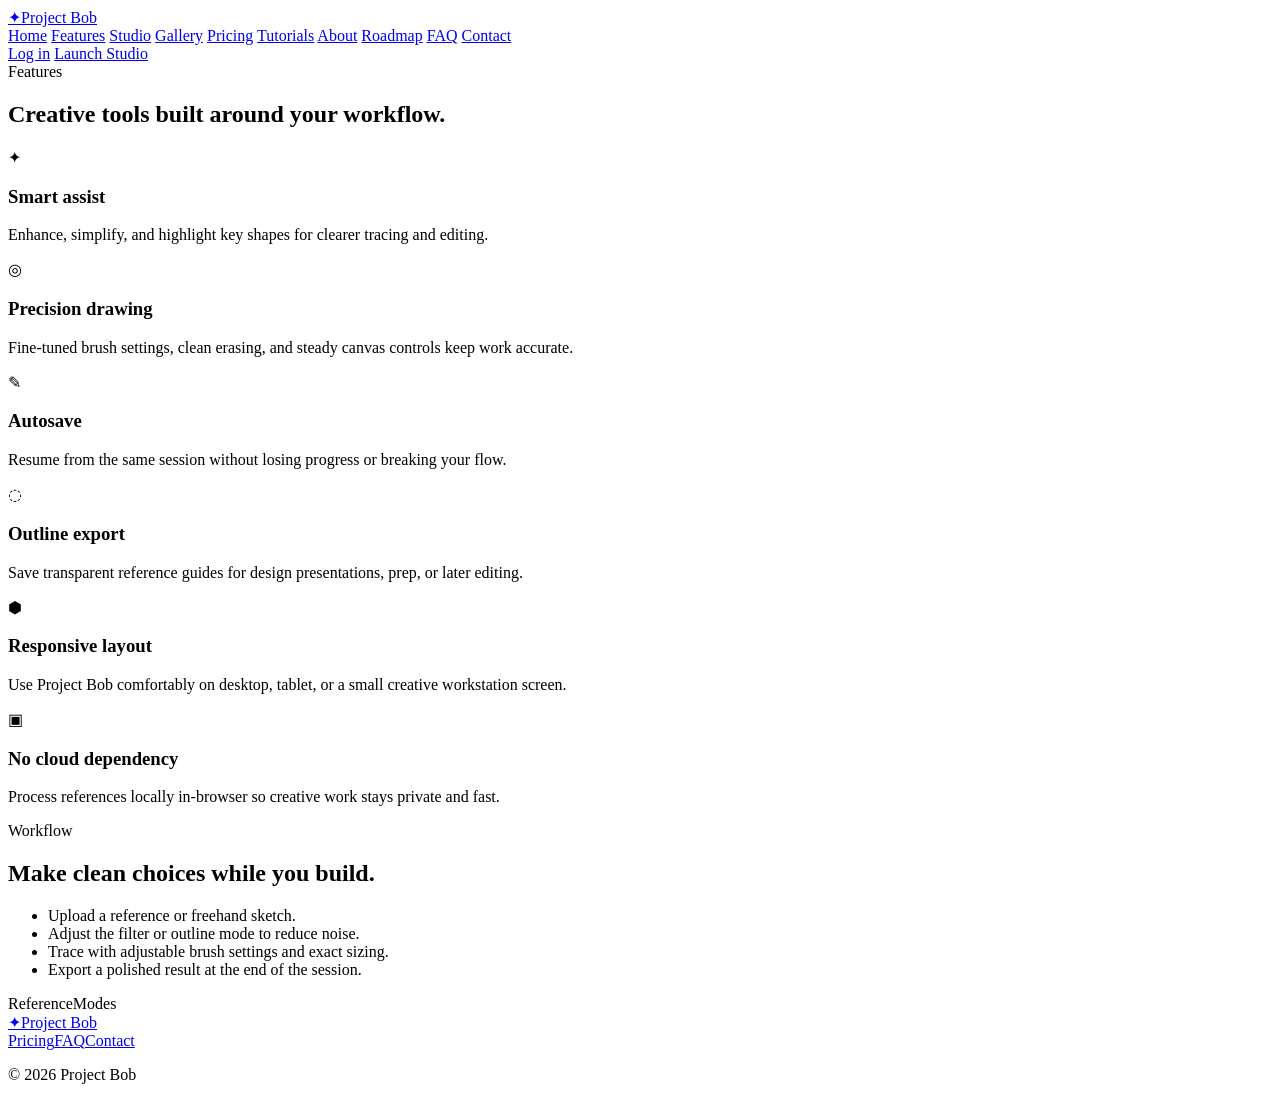
==== features.html @ 145c39c6 "Rebuild the project as a polished multi-page creative studio website and replace the broken single-p" ====
<!DOCTYPE html>
<html lang="en">
  <head>
    <meta charset="UTF-8" />
    <meta name="viewport" content="width=device-width, initial-scale=1.0" />
    <title>Features | Project Bob</title>
    <meta name="description" content="Explore the creative tools in Project Bob." />
    <link rel="preconnect" href="https://fonts.googleapis.com" />
    <link rel="preconnect" href="https://fonts.gstatic.com" crossorigin />
    <link href="https://fonts.googleapis.com/css2?family=Inter:wght@400;500;600;700;800;900&display=swap" rel="stylesheet" />
    <link rel="stylesheet" href="styles.css" />
  </head>
  <body>
    <div class="page-shell">
      <header class="site-header">
        <div class="container nav-wrap">
          <a class="brand" href="index.html"><span class="brand-mark">✦</span><span>Project Bob</span></a>
          <nav class="main-nav" aria-label="Main navigation">
            <a href="index.html">Home</a>
            <a href="features.html" class="active">Features</a>
            <a href="studio.html">Studio</a>
            <a href="gallery.html">Gallery</a>
            <a href="pricing.html">Pricing</a>
            <a href="tutorials.html">Tutorials</a>
            <a href="about.html">About</a>
            <a href="roadmap.html">Roadmap</a>
            <a href="faq.html">FAQ</a>
            <a href="contact.html">Contact</a>
          </nav>
          <div class="nav-actions">
            <a href="login.html" class="link-btn">Log in</a>
            <a href="studio.html" class="primary-btn">Launch Studio</a>
          </div>
        </div>
      </header>

      <main>
        <section class="page-hero small-hero">
          <div class="container narrow">
            <span class="eyebrow">Features</span>
            <h1>Creative tools built around your workflow.</h1>
          </div>
        </section>

        <section class="section">
          <div class="container card-grid three-up">
            <article class="info-card"><div class="icon-wrap purple">✦</div><h3>Smart assist</h3><p>Enhance, simplify, and highlight key shapes for clearer tracing and editing.</p></article>
            <article class="info-card"><div class="icon-wrap blue">◎</div><h3>Precision drawing</h3><p>Fine-tuned brush settings, clean erasing, and steady canvas controls keep work accurate.</p></article>
            <article class="info-card"><div class="icon-wrap green">✎</div><h3>Autosave</h3><p>Resume from the same session without losing progress or breaking your flow.</p></article>
            <article class="info-card"><div class="icon-wrap orange">◌</div><h3>Outline export</h3><p>Save transparent reference guides for design presentations, prep, or later editing.</p></article>
            <article class="info-card"><div class="icon-wrap pink">⬢</div><h3>Responsive layout</h3><p>Use Project Bob comfortably on desktop, tablet, or a small creative workstation screen.</p></article>
            <article class="info-card"><div class="icon-wrap gray">▣</div><h3>No cloud dependency</h3><p>Process references locally in-browser so creative work stays private and fast.</p></article>
          </div>
        </section>

        <section class="section alt-bg">
          <div class="container split-layout">
            <div>
              <span class="eyebrow">Workflow</span>
              <h2>Make clean choices while you build.</h2>
              <ul class="check-list">
                <li>Upload a reference or freehand sketch.</li>
                <li>Adjust the filter or outline mode to reduce noise.</li>
                <li>Trace with adjustable brush settings and exact sizing.</li>
                <li>Export a polished result at the end of the session.</li>
              </ul>
            </div>
            <div class="mini-showcase small-panel">
              <div class="showcase-card">
                <div class="tag-row"><span>Reference</span><span>Modes</span></div>
                <div class="mini-canvas details-demo"></div>
              </div>
            </div>
          </div>
        </section>
      </main>

      <footer class="site-footer">
        <div class="container footer-wrap">
          <div><a class="brand" href="index.html"><span class="brand-mark">✦</span><span>Project Bob</span></a></div>
          <div class="footer-links"><a href="pricing.html">Pricing</a><a href="faq.html">FAQ</a><a href="contact.html">Contact</a></div>
          <p>© 2026 Project Bob</p>
        </div>
      </footer>
    </div>
    <script src="script.js"></script>
  </body>
</html>
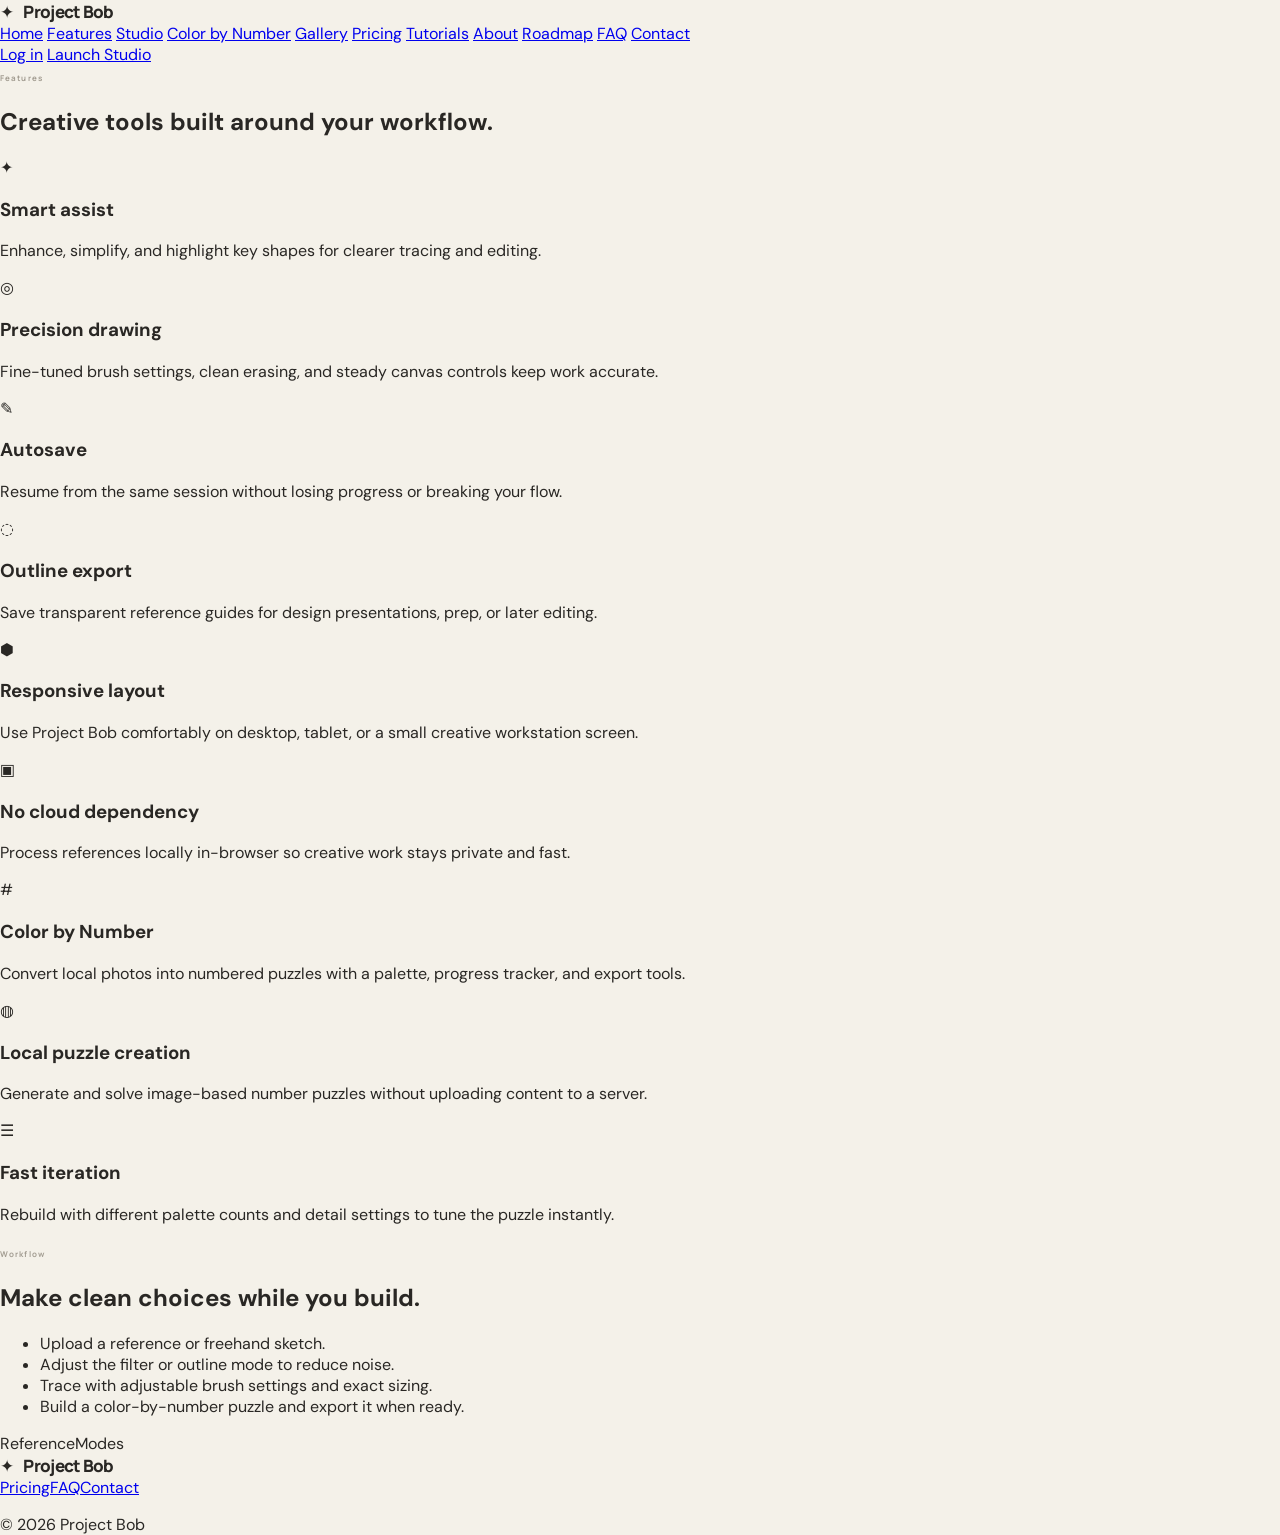
==== commit a17cf4bc: "Integrate the new color-by-number studio into the Doodle site navigation and feature set." ====
--- a/features.html
+++ b/features.html
@@ -19,6 +19,7 @@
             <a href="index.html">Home</a>
             <a href="features.html" class="active">Features</a>
             <a href="studio.html">Studio</a>
+            <a href="color-by-number.html">Color by Number</a>
             <a href="gallery.html">Gallery</a>
             <a href="pricing.html">Pricing</a>
             <a href="tutorials.html">Tutorials</a>
@@ -29,7 +30,7 @@
           </nav>
           <div class="nav-actions">
             <a href="login.html" class="link-btn">Log in</a>
-            <a href="studio.html" class="primary-btn">Launch Studio</a>
+            <a href="color-by-number.html" class="primary-btn">Launch Studio</a>
           </div>
         </div>
       </header>
@@ -50,6 +51,9 @@
             <article class="info-card"><div class="icon-wrap orange">◌</div><h3>Outline export</h3><p>Save transparent reference guides for design presentations, prep, or later editing.</p></article>
             <article class="info-card"><div class="icon-wrap pink">⬢</div><h3>Responsive layout</h3><p>Use Project Bob comfortably on desktop, tablet, or a small creative workstation screen.</p></article>
             <article class="info-card"><div class="icon-wrap gray">▣</div><h3>No cloud dependency</h3><p>Process references locally in-browser so creative work stays private and fast.</p></article>
+            <article class="info-card"><div class="icon-wrap red">#</div><h3>Color by Number</h3><p>Convert local photos into numbered puzzles with a palette, progress tracker, and export tools.</p></article>
+            <article class="info-card"><div class="icon-wrap teal">◍</div><h3>Local puzzle creation</h3><p>Generate and solve image-based number puzzles without uploading content to a server.</p></article>
+            <article class="info-card"><div class="icon-wrap mint">☰</div><h3>Fast iteration</h3><p>Rebuild with different palette counts and detail settings to tune the puzzle instantly.</p></article>
           </div>
         </section>
 
@@ -62,7 +66,7 @@
                 <li>Upload a reference or freehand sketch.</li>
                 <li>Adjust the filter or outline mode to reduce noise.</li>
                 <li>Trace with adjustable brush settings and exact sizing.</li>
-                <li>Export a polished result at the end of the session.</li>
+                <li>Build a color-by-number puzzle and export it when ready.</li>
               </ul>
             </div>
             <div class="mini-showcase small-panel">
@@ -86,139 +90,3 @@
     <script src="script.js"></script>
   </body>
 </html>
-
-
-
-
-
-
-
-
-
-
-
-
-
-
-
-
-
-
-
-
-
-
-
-
-
-
-
-
-
-
-
-
-
-
-
-
-
-
-
-
-
-
-
-
-
-
-
-
-
-
-
-
-
-
-
-
-
-
-
-
-
-
-
-
-
-
-
-
-
-
-
-
-
-
-
-
-
-
-
-
-
-
-
-
-
-
-
-
-
-
-
-
-
-
-
-
-
-
-
-
-
-
-
-
-
-
-
-
-
-
-
-
-
-
-
-
-
-
-
-
-
-
-
-
-
-
-
-
-
-
-
-
-
-
-
-
--- a/styles.css
+++ b/styles.css
@@ -0,0 +1,5 @@
+@import url('https://fonts.googleapis.com/css2?family=DM+Sans:wght@400;500;600;700&family=Manrope:wght@400;500;600;700;800&display=swap');
+
+:root{font-family:'DM Sans',system-ui,sans-serif;color:#292724;background:#f4f1e9;font-synthesis:none;text-rendering:optimizeLegibility;--paper:#f4f1e9;--panel:#fbfaf6;--ink:#292724;--muted:#88847a;--line:#e7e2d8;--orange:#e35d42;--dark:#282622;--green:#52856c}*{box-sizing:border-box}body{margin:0;min-width:320px;height:100dvh;overflow:hidden;background:var(--paper)}button,input,select{font:inherit}button{color:inherit}.app{height:100%;display:flex;flex-direction:column;padding:0 24px}.topbar{height:74px;display:grid;grid-template-columns:1fr 1fr 1fr;align-items:center;border-bottom:1px solid #ded9cf;flex:none}.brand{display:inline-flex;align-items:center;gap:10px;width:max-content;text-decoration:none;color:var(--ink);font:800 17px Manrope,sans-serif;letter-spacing:-.7px}.brand-icon{width:29px;height:29px;display:grid;place-items:center;background:var(--orange);color:white;border-radius:9px;font:800 17px Manrope}.top-note{display:flex;justify-content:center;align-items:center;gap:8px;color:#77736a;font-size:12px}.save-dot,.live-indicator{width:7px;height:7px;background:#67a47f;border-radius:100%}.top-actions{display:flex;justify-content:flex-end;align-items:center;gap:8px}.button{border:0;border-radius:9px;padding:10px 14px;font-weight:650;font-size:12px;cursor:pointer;transition:transform .15s,background .15s}.button:hover{transform:translateY(-1px)}.button.dark{background:var(--dark);color:white}.button.dark:hover{background:#403d37}.button.quiet{background:transparent;color:#625f58}.button.quiet:hover{background:#eae6dd}.button span{padding-left:8px}.editor{min-height:0;flex:1;display:grid;grid-template-columns:76px minmax(0,1fr) 274px;padding:18px 0 16px;gap:0}.toolrail{display:flex;flex-direction:column;align-items:center;border:1px solid #e1ddd4;border-right:0;border-radius:14px 0 0 14px;background:#f9f7f1;padding:13px 9px;gap:6px}.rail-label{color:#aaa59a;font:700 9px Manrope;letter-spacing:1px;padding:2px 0 9px}.tool-button{width:54px;height:55px;border:0;border-radius:10px;background:transparent;display:flex;flex-direction:column;align-items:center;justify-content:center;gap:3px;color:#78746b;cursor:pointer}.tool-button span{font-size:20px;line-height:20px}.tool-button small{font-size:9px;font-weight:600}.tool-button:hover{background:#efebe2;color:var(--ink)}.tool-button.selected{background:#f8e3dc;color:#c44d36}.rail-divider{width:34px;height:1px;background:#e4dfd5;margin:6px 0}.rail-spacer{flex:1}.danger-tool:hover{background:#f9e4df;color:#bd4434}.work-area{min-height:0;min-width:0;background:#eae7df;border:1px solid #e1ddd4;display:flex;flex-direction:column}.canvas-toolbar{height:50px;flex:none;display:flex;align-items:center;justify-content:space-between;padding:0 16px;background:#f9f7f1;border-bottom:1px solid #e1ddd4}.canvas-title{display:flex;align-items:center;gap:9px;font-size:11px;color:#504d46}.tiny-tag{border-radius:4px;padding:3px 5px;background:#eeece5;color:#8f8a7f;font:700 8px Manrope;letter-spacing:.6px}.canvas-actions{display:flex;align-items:center;gap:12px}.icon-button{border:1px solid #e1ddd4;background:#fffdf9;border-radius:6px;padding:5px 10px;font-size:10px;color:#68645c;cursor:pointer}.zoom-control{display:flex;align-items:center;gap:7px;font-size:11px;color:#908b80}.zoom-control input{width:72px;accent-color:var(--orange)}.zoom-control output{width:32px;text-align:right;font-size:10px;color:#625f58}.canvas-scroll{flex:1;min-height:0;overflow:auto;position:relative;background-color:#eeece5;background-image:radial-gradient(#d5d1c8 0.7px,transparent 0.7px);background-size:16px 16px}.canvas-stage{min-width:100%;min-height:100%;width:max-content;display:grid;place-items:center;padding:35px}.artboard{position:relative;width:900px;height:620px;flex:none;background:#fffefa;box-shadow:0 6px 22px #423b2d17;border-radius:3px;overflow:hidden}.artboard canvas{position:absolute;inset:0;width:100%;height:100%;display:block}.artboard #drawingCanvas{touch-action:none;cursor:crosshair}.empty-state{position:absolute;inset:0;display:flex;flex-direction:column;align-items:center;justify-content:center;text-align:center;padding:20px;background:#fffefa;color:var(--ink);pointer-events:none}.empty-state>*{pointer-events:auto}.empty-state[hidden]{display:none}.empty-icon{font-size:30px;color:var(--orange);margin-bottom:10px}.empty-state h1{font:700 21px Manrope;margin:0 0 8px;letter-spacing:-.7px}.empty-state p{color:#89847a;font-size:12px;margin:0 0 18px}.empty-state .button{pointer-events:auto}.drop-hint{margin-top:12px;font-size:10px;color:#aaa59a}.canvas-caption{position:sticky;bottom:0;display:flex;justify-content:space-between;padding:9px 13px;background:#f7f5ef;border-top:1px solid #e1ddd4;color:#989388;font-size:9px}.inspector{min-height:0;overflow:auto;border:1px solid #e1ddd4;border-left:0;border-radius:0 14px 14px 0;background:#f9f7f1;padding:20px 17px;display:flex;flex-direction:column}.inspector-heading{display:flex;justify-content:space-between;align-items:flex-start;padding-bottom:19px;border-bottom:1px solid #e6e1d7}.eyebrow{font:700 8px Manrope;letter-spacing:1.1px;color:#a39d92}.inspector-heading h2{font:700 18px Manrope;letter-spacing:-.7px;margin:5px 0 0}.sparkle{font-size:18px;color:var(--orange)}.setting-block{padding:17px 0;border-bottom:1px solid #e6e1d7}.setting-title{display:flex;justify-content:space-between;align-items:center;font-size:11px;font-weight:650;color:#514e47;margin-bottom:12px}.setting-title output,.setting-title span{font-size:10px;color:#969085;font-weight:500}.full-range{width:100%;height:4px;accent-color:var(--orange);cursor:pointer}.range-ends{display:flex;justify-content:space-between;color:#aaa59a;font-size:9px;margin-top:5px}.color-row{display:flex;align-items:center;gap:11px}.color-row input[type=color]{width:29px;height:29px;padding:2px;border-radius:8px;border:1px solid #e1ddd4;background:white;cursor:pointer}.swatches{display:flex;gap:8px}.swatch{width:19px;height:19px;background:var(--swatch);border:2px solid #f9f7f1;outline:1px solid transparent;border-radius:50%;cursor:pointer;padding:0}.swatch.active{outline-color:#a8a196}.reference-block{border-bottom:0}.upload-card{width:100%;display:flex;align-items:center;text-align:left;gap:10px;border:1px dashed #d9d3c8;border-radius:9px;padding:10px;background:#fffdf9;cursor:pointer}.upload-card:hover{border-color:var(--orange);background:#fffaf6}.upload-icon{width:28px;height:28px;display:grid;place-items:center;border-radius:7px;background:#f8e3dc;color:#c44d36;font-size:16px}.upload-card strong,.upload-card small{display:block}.upload-card strong{font-size:10px}.upload-card small{font-size:9px;color:#9c978c;margin-top:3px}.upload-arrow{margin-left:auto;color:#a9a397}.compact-title{margin:13px 0 7px}.select-label{display:block;font-size:10px;font-weight:600;color:#625f58;margin:14px 0 6px}.select-control{width:100%;background:#fffdf9;border:1px solid #e1ddd4;border-radius:7px;color:#49463f;padding:8px;font-size:10px}.helper-note{font-size:9px;line-height:1.5;color:#9b968b;margin-top:8px}.inspector-bottom{margin-top:auto;display:flex;align-items:flex-start;gap:9px;padding:12px 10px;background:#f0eee7;border-radius:9px}.privacy-icon{width:22px;height:22px;display:grid;place-items:center;background:#e4e9dc;border-radius:7px;color:#668061;font-size:13px;flex:none}.inspector-bottom strong{display:block;font-size:10px;color:#514e47}.inspector-bottom p{font-size:9px;line-height:1.4;color:#8a857a;margin:4px 0 0}.toast{position:fixed;left:50%;bottom:23px;transform:translate(-50%,10px);background:#292724;color:#fff;padding:10px 14px;border-radius:8px;font-size:11px;opacity:0;pointer-events:none;transition:.18s;z-index:10}.toast.show{opacity:1;transform:translate(-50%,0)}[hidden]{display:none!important}button:focus-visible,input:focus-visible,select:focus-visible,a:focus-visible{outline:2px solid #d9684c;outline-offset:2px}
+@media(max-width:900px){.app{padding:0 12px}.editor{grid-template-columns:62px minmax(0,1fr)}.toolrail{border-radius:14px 0 0 14px}.inspector{grid-column:1/-1;border:1px solid #e1ddd4;border-radius:0 0 14px 14px;max-height:230px}.work-area{border-radius:0 14px 0 0}.setting-block{padding:11px 0}.inspector-heading{padding-bottom:11px}.inspector-bottom{margin-top:12px}.topbar{grid-template-columns:1fr 1fr}.top-note{display:none}}
+@media(max-width:560px){body{height:auto;min-height:100dvh;overflow:auto}.app{height:auto;min-height:100dvh;padding:0 8px}.topbar{height:60px}.brand{font-size:14px}.top-actions{gap:4px}.button{padding:9px;font-size:10px}.editor{height:calc(100dvh - 60px);min-height:590px;grid-template-columns:52px minmax(0,1fr);grid-template-rows:minmax(320px,1fr) 190px;padding:8px 0;gap:0}.toolrail{padding:10px 4px}.tool-button{width:43px}.work-area{min-height:0}.canvas-toolbar{padding:0 8px}.canvas-title{gap:5px}.canvas-actions{gap:6px}.zoom-control{gap:3px}.zoom-control input{width:45px}.canvas-stage{padding:18px}.artboard{width:700px;height:480px}.inspector{grid-column:1/-1;max-height:none;overflow:auto;padding:12px 14px}.inspector-heading{padding-bottom:9px}.inspector-heading h2{font-size:15px}.setting-block{padding:9px 0}.reference-block{padding-bottom:6px}.inspector-bottom{display:none}.canvas-caption span:last-child{display:none}}
